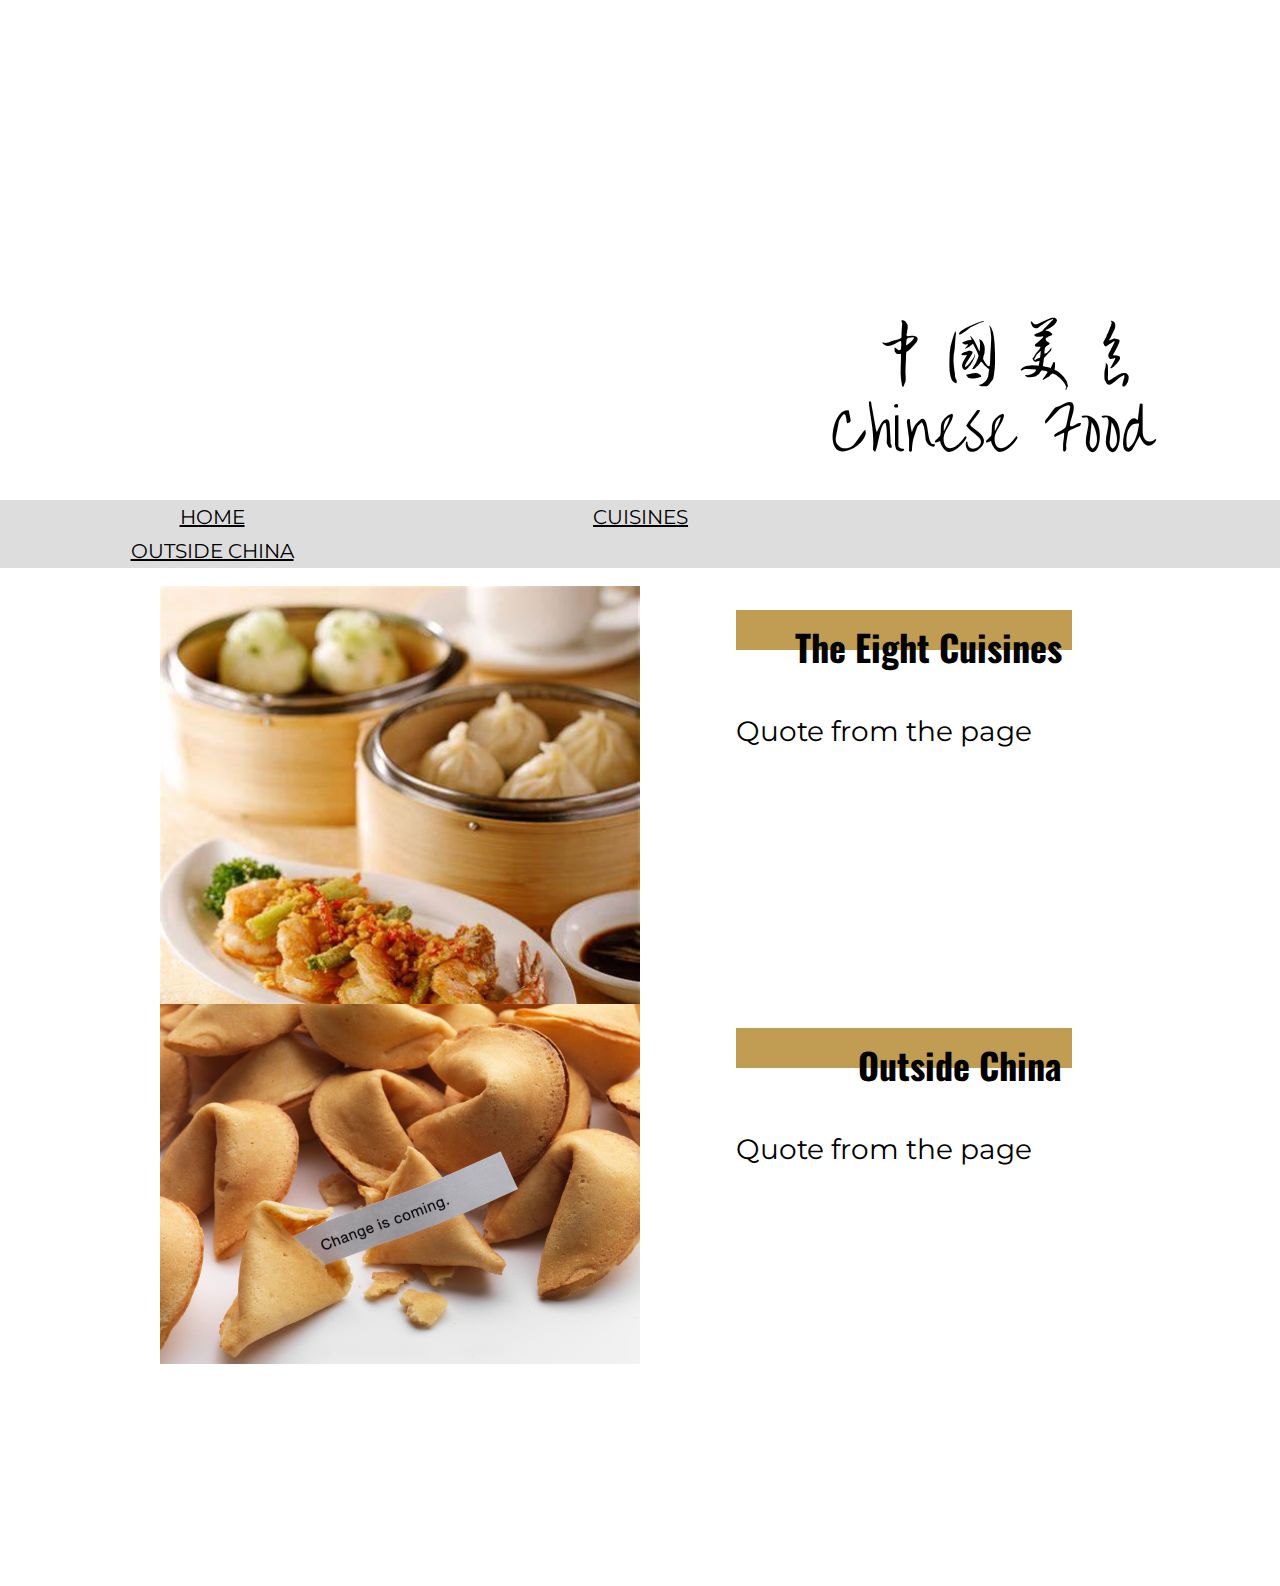
==== index.html @ eec5317b "Added" ====
<!DOCTYPE html>
<html>
<head>
	<meta charset="utf-8">
	<meta name="viewport" content="width=device-width, initial-scale=1">
	<link rel="stylesheet" type="text/css" href="style.css">
	<title></title>
</head>
<body>
	<div>
		<div class="starter">
			<!-- <div><img src="logo.png" alt="logo" class="logo"></div> -->
			<!-- will change logo later -->
			<p class="title">中国美食<br>Chinese Food</p>
		</div>
		<div class="navMenu">
      		<a href="index.html">HOME</a>
      		<a href="page1.html">CUISINES</a>
      		<a href="page2.html">OUTSIDE CHINA</a>
    	</div>
	</div>
	
	<br>

		<div class="lBox">
		<div class="linkB">
			<img src="chinese_food.jpg" alt="traditional_chinese_food" class="linkPic">
			<div>
				<h1 class="link">The Eight Cuisines </h1>
				<p class="linkInfo">Quote from the page</p>
			</div>
			
		</div>
		<br>
		<div class="linkB">
			<img src="lucky_cookie.jpg" alt="lucky_cookie_is_not_chinese" class="linkPic">
			<h1 class="link">Outside China </h1>
			<p class="linkInfo">Quote from the page</p>
		</div>
	</div>

</body>
</html>
---- style.css ----
@import url('https://fonts.googleapis.com/css2?family=DM+Sans&family=Oswald:wght@400;600&display=swap');
@import url('https://fonts.googleapis.com/css2?family=Montserrat&display=swap');
@import url('https://fonts.googleapis.com/css2?family=Kanit:wght@200&display=swap');
@import url('https://fonts.googleapis.com/css2?family=Liu+Jian+Mao+Cao&display=swap');

* {
  /* border: 1px solid black; */
  box-sizing: border-box;
}

body {
  font-family: sans-serif;
  margin: 0px;
  padding: 0px;
}


html {
  margin: 0px;
  padding: 0px;
}

.navMenu {
	background-color: #ddd;
	width: 100%;
	height: 32.9%;
}

a{
	color:black;
	padding:5px;
	/*margin-left: 10%;*/
	background-color: #ddd;
	width: 33.13%;
	display:inline-block;
	text-align:center;
	font-size: 20px;
	font-family: 'Montserrat', sans-serif;
}

a:hover{
	padding:5px;
	background-color: black;
	color: #ddd;
	width: 33.13%;
	display:inline-block;
	text-align:center;
	font-size: 20px;
	font-family: 'Montserrat', sans-serif;
}

b{
	color:black;
	padding:5px;
	background-color: #ddd;
	width: 20%;
	position:absolute;
	text-align:center;
	font-size: 20px;
	font-family: 'Montserrat', sans-serif;
}

.starter{
	position:relative;
	width:40%;
	height:500px;
	top:5%;
	left:60%;
}

.title{
	position:absolute;
	text-align: right;
	font-family: 'Liu Jian Mao Cao', cursive;
	font-size: 70px;
	padding-top: 70px;
	width:100%;
	top:35%;
	right:25%;
}

.logo {
	position: absolute;
	width: 30%;
	padding-right: 5px;
}

.lBox {
	position:relative;
	width:75%;
	height:1000px;
	left:12.5%;
}

.linkT {
	/*color: white;*/
	font-family: 'Oswald', sans-serif;
	font-size: 40px;
}

.link {
	position:absolute;
	/*color: white;*/
	font-family: 'Oswald', sans-serif;
	font-size: 36px;
	text-align: right;
	width:35%;
	height:10%;
	padding:10px;
	background-color: #C19D53;
	left:60%;
}

.linkPic {
	position:absolute;
	width:50%;
}

.linkInfo {
	/*color: white;*/
	font-family: 'Montserrat', sans-serif;
	font-size: 28px;
	position: absolute;
	left: 60%;
	top: 25%;
}

.linkB {
	position:relative;
	width:100%;
	height:40%;
}
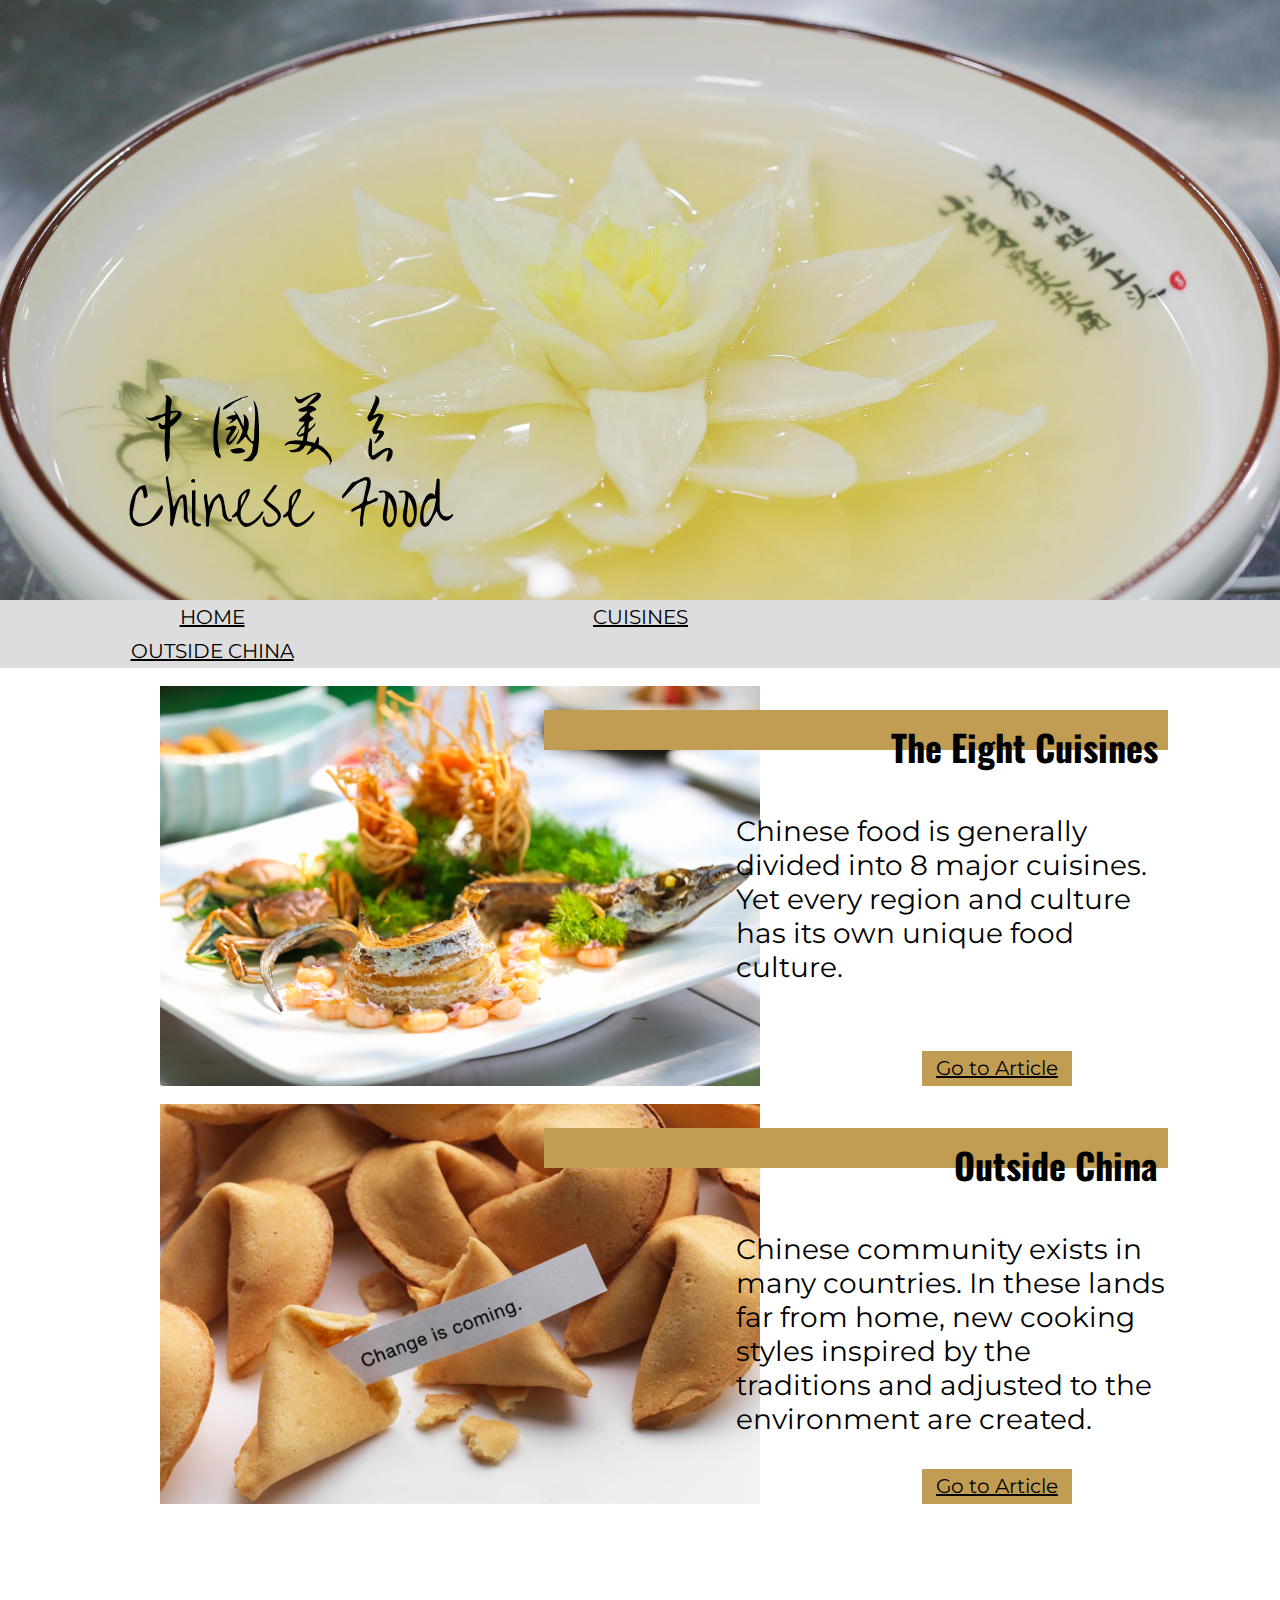
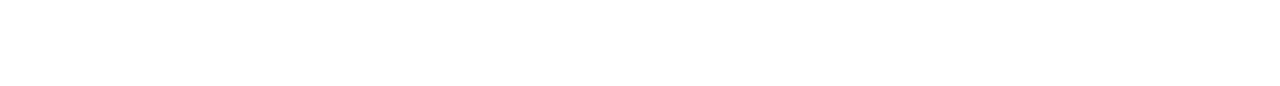
==== commit 878f9221: "Completed version" ====
--- a/index.html
+++ b/index.html
@@ -14,9 +14,9 @@
 			<p class="title">中国美食<br>Chinese Food</p>
 		</div>
 		<div class="navMenu">
-      		<a href="index.html">HOME</a>
-      		<a href="page1.html">CUISINES</a>
-      		<a href="page2.html">OUTSIDE CHINA</a>
+      		<a href="index.html" class="nav">HOME</a>
+      		<a href="page1.html" class="nav">CUISINES</a>
+      		<a href="page2.html" class="nav">OUTSIDE CHINA</a>
     	</div>
 	</div>
 	
@@ -27,7 +27,8 @@
 			<img src="chinese_food.jpg" alt="traditional_chinese_food" class="linkPic">
 			<div>
 				<h1 class="link">The Eight Cuisines </h1>
-				<p class="linkInfo">Quote from the page</p>
+				<p class="linkInfo">Chinese food is generally divided into 8 major cuisines. Yet every region and culture has its own unique food culture.</p>
+				<a href="page1.html" class="goto">Go to Article</a>
 			</div>
 			
 		</div>
@@ -35,7 +36,8 @@
 		<div class="linkB">
 			<img src="lucky_cookie.jpg" alt="lucky_cookie_is_not_chinese" class="linkPic">
 			<h1 class="link">Outside China </h1>
-			<p class="linkInfo">Quote from the page</p>
+			<p class="linkInfo">Chinese community exists in many countries. In these lands far from home, new cooking styles inspired by the traditions and adjusted to the environment are created. </p>
+			<a href="page2.html" class="goto">Go to Article</a>
 		</div>
 	</div>
 
--- a/style.css
+++ b/style.css
@@ -26,7 +26,7 @@
 	height: 32.9%;
 }
 
-a{
+.nav{
 	color:black;
 	padding:5px;
 	/*margin-left: 10%;*/
@@ -38,7 +38,7 @@
 	font-family: 'Montserrat', sans-serif;
 }
 
-a:hover{
+.nav:hover{
 	padding:5px;
 	background-color: black;
 	color: #ddd;
@@ -49,34 +49,54 @@
 	font-family: 'Montserrat', sans-serif;
 }
 
-b{
+.goto{
 	color:black;
 	padding:5px;
-	background-color: #ddd;
-	width: 20%;
+	/*margin-left: 10%;*/
+	background-color: #C19D53;
+	width:150px;
+	height:35px;
 	position:absolute;
 	text-align:center;
 	font-size: 20px;
 	font-family: 'Montserrat', sans-serif;
+	bottom:0%;
+	right:5%;
+}
+
+.goto:hover{
+	padding:5px;
+	background-color: black;
+	color: #C19D53;
+	width:150px;
+	height:35px;
+	position:absolute;
+	text-align:center;
+	font-size: 20px;
+	font-family: 'Montserrat', sans-serif;
+	bottom:0%;
+	right:5%;
 }
 
 .starter{
 	position:relative;
-	width:40%;
-	height:500px;
-	top:5%;
-	left:60%;
+	width:100%;
+	height:600px;
+	background-image: url('starterBG.jpg');
+	background-repeat: no-repeat;
+	background-attachment: fixed;
+ 	background-size: 100%;
 }
 
 .title{
 	position:absolute;
-	text-align: right;
+	text-align: left;
 	font-family: 'Liu Jian Mao Cao', cursive;
 	font-size: 70px;
 	padding-top: 70px;
-	width:100%;
-	top:35%;
-	right:25%;
+	width:90%;
+	bottom:0%;
+	left:10%;
 }
 
 .logo {
@@ -100,20 +120,19 @@
 
 .link {
 	position:absolute;
-	/*color: white;*/
 	font-family: 'Oswald', sans-serif;
 	font-size: 36px;
 	text-align: right;
-	width:35%;
+	width:65%;
 	height:10%;
 	padding:10px;
 	background-color: #C19D53;
-	left:60%;
+	left:40%;
 }
 
 .linkPic {
 	position:absolute;
-	width:50%;
+	height:100%;
 }
 
 .linkInfo {
@@ -123,10 +142,305 @@
 	position: absolute;
 	left: 60%;
 	top: 25%;
+	width: 45%;
+	height: 200px;
 }
 
 .linkB {
 	position:relative;
 	width:100%;
 	height:40%;
+}
+
+.cuisineB{
+	position:relative;
+	left: 5%;
+	width:89%;
+	height:100%;
+	  margin: 0px;
+  padding: 0px;
+	background-color: white;
+}
+
+.cuisineLu{
+/*	margin-left:75px;
+	margin-right:75px;*/
+	display:inline-block;
+	position: relative;
+	width:300px;
+	height:300px;
+	background-image: url("lu.jpg");
+	background-size: cover;
+	color:transparent;
+}
+
+.cuisineLu:hover{
+/*	margin-left:75px;
+	margin-right:75px;*/
+	position: relative;
+	width:300px;
+	height:300px;
+	background-image: url("luBlur.jpeg");
+	background-size: cover;
+	color:black;
+}
+
+.cuisineCh{
+/*	margin-left:75px;
+	margin-right:75px;*/
+	display:inline-block;
+	position: relative;
+	width:300px;
+	height:300px;
+	background-image: url("chuan.jpeg");
+	background-size: cover;
+	color:transparent;
+}
+
+.cuisineCh:hover{
+/*	margin-left:75px;
+	margin-right:75px;*/
+	position: relative;
+	width:300px;
+	height:300px;
+	background-image: url("chuanBlur.jpeg");
+	background-size: cover;
+	color:black;
+}
+
+.cuisineYue{
+/*	margin-left:75px;
+	margin-right:75px;*/
+	display:inline-block;
+	position: relative;
+	width:300px;
+	height:300px;
+	background-image: url("yue.jpeg");
+	background-size: cover;
+	color:transparent;
+}
+
+.cuisineYue:hover{
+/*	margin-left:75px;
+	margin-right:75px;*/
+	position: relative;
+	width:300px;
+	height:300px;
+	background-image: url("yueBlur.jpeg");
+	background-size: cover;
+	color:black;
+}
+
+.cuisineHy{
+/*	margin-left:75px;
+	margin-right:75px;*/
+	display:inline-block;
+	position: relative;
+	width:300px;
+	height:300px;
+	background-image: url("huaiyang.jpeg");
+	background-size: cover;
+	color:transparent;
+}
+
+.cuisineHy:hover{
+/*	margin-left:75px;
+	margin-right:75px;*/
+	position: relative;
+	width:300px;
+	height:300px;
+	background-image: url("huaiyangBlur.jpeg");
+	background-size: cover;
+	color:black;
+}
+
+.cuisineHui{
+/*	margin-left:75px;
+	margin-right:75px;*/
+	display:inline-block;
+	position: relative;
+	width:300px;
+	height:300px;
+	background-image: url("hui.jpeg");
+	background-size: cover;
+	color:transparent;
+}
+
+.cuisineHui:hover{
+/*	margin-left:75px;
+	margin-right:75px;*/
+	position: relative;
+	width:300px;
+	height:300px;
+	background-image: url("huiBlur.jpeg");
+	background-size: cover;
+	color:black;
+}
+
+.cuisineMin{
+/*	margin-left:75px;
+	margin-right:75px;*/
+	display:inline-block;
+	position: relative;
+	width:300px;
+	height:300px;
+	background-image: url("min.jpeg");
+	background-size: cover;
+	color:transparent;
+}
+
+.cuisineMin:hover{
+/*	margin-left:75px;
+	margin-right:75px;*/
+	position: relative;
+	width:300px;
+	height:300px;
+	background-image: url("minBlur.jpeg");
+	background-size: cover;
+	color:black;
+}
+
+.cuisineX{
+/*	margin-left:75px;
+	margin-right:75px;*/
+	display:inline-block;
+	position: relative;
+	width:300px;
+	height:300px;
+	background-image: url("xiang.jpeg");
+	background-size: cover;
+	color:transparent;
+}
+
+.cuisineX:hover{
+/*	margin-left:75px;
+	margin-right:75px;*/
+	position: relative;
+	width:300px;
+	height:300px;
+	background-image: url("xiangBlur.jpeg");
+	background-size: cover;
+	color:black;
+}
+
+.cuisineZj{
+	/*margin-left:75px;
+	margin-right:75px;*/
+	display:inline-block;
+	position: relative;
+	width:300px;
+	height:300px;
+	background-image: url("zj.jpeg");
+	background-size: cover;
+	color:transparent;
+}
+
+.cuisineZj:hover{
+/*	margin-left:75px;
+	margin-right:75px;*/
+	position: relative;
+	width:300px;
+	height:300px;
+	background-image: url("zjBlur.jpeg");
+	background-size: cover;
+	color:black;
+}
+
+.cuisineT{
+	margin: 0px;
+	top:4%;
+	position: absolute;
+	width: 100%;
+	font-family: 'Liu Jian Mao Cao', cursive;
+	font-size: 32px;
+	text-align: center;
+}
+
+.cuisineInstruct{
+	position:absolute;
+	text-align: right;
+	padding-right: 30px;
+	width:102%;
+	height:60%;
+	right:0%;
+	font-family: 'Oswald', sans-serif;
+	font-size: 40px;
+	color:white;
+	background-color: #C19D53;
+}
+
+.cuisineText{
+	margin: 0px;
+	left: 5%;
+	top:28%;
+	position: absolute;
+	width: 90%;
+	height:70%;
+	font-family: 'Montserrat', sans-serif;
+	text-align: left;
+}
+
+.cuisineDes{
+	font-size: 20px;
+	font-family: 'Montserrat', sans-serif;
+}
+
+.otherDes{
+	position: relative;
+	left: 5%;
+	width:90%;
+	font-size: 20px;
+	font-family: 'Montserrat', sans-serif;
+}
+
+.otherBox{
+	width:90%;
+	left:5%;
+	position:relative;
+}
+
+.otherMain{
+	display:inline-block;
+	width:70%;
+	height:650px;
+	left:5%;
+	position:relative;
+}
+
+.otherTitle{
+	font-size: 32px;
+	font-family: 'Oswald', sans-serif;
+	/*width:70%;*/
+	/*left:5%;*/
+	position:absolute;
+	padding: 5px;
+	width: 100%;
+	background-color: #C19D53;
+}
+
+.otherText{
+	font-size: 20px;
+	font-family: 'Montserrat', sans-serif;
+	/*width:70%;*/
+	/*left:5%;*/
+	top:420px;
+	position:absolute;
+}
+
+.otherFact{
+	/*top:100px;*/
+	bottom:230px;
+	font-size: 18px;
+	font-family: 'Montserrat', sans-serif;
+	display:inline-block;
+	width:100%;
+	padding-left:80%;
+	position:relative;
+}
+
+.otherPic{
+	top:100px;
+	width:50%;
+	left:25%;
+	position:absolute;
 }